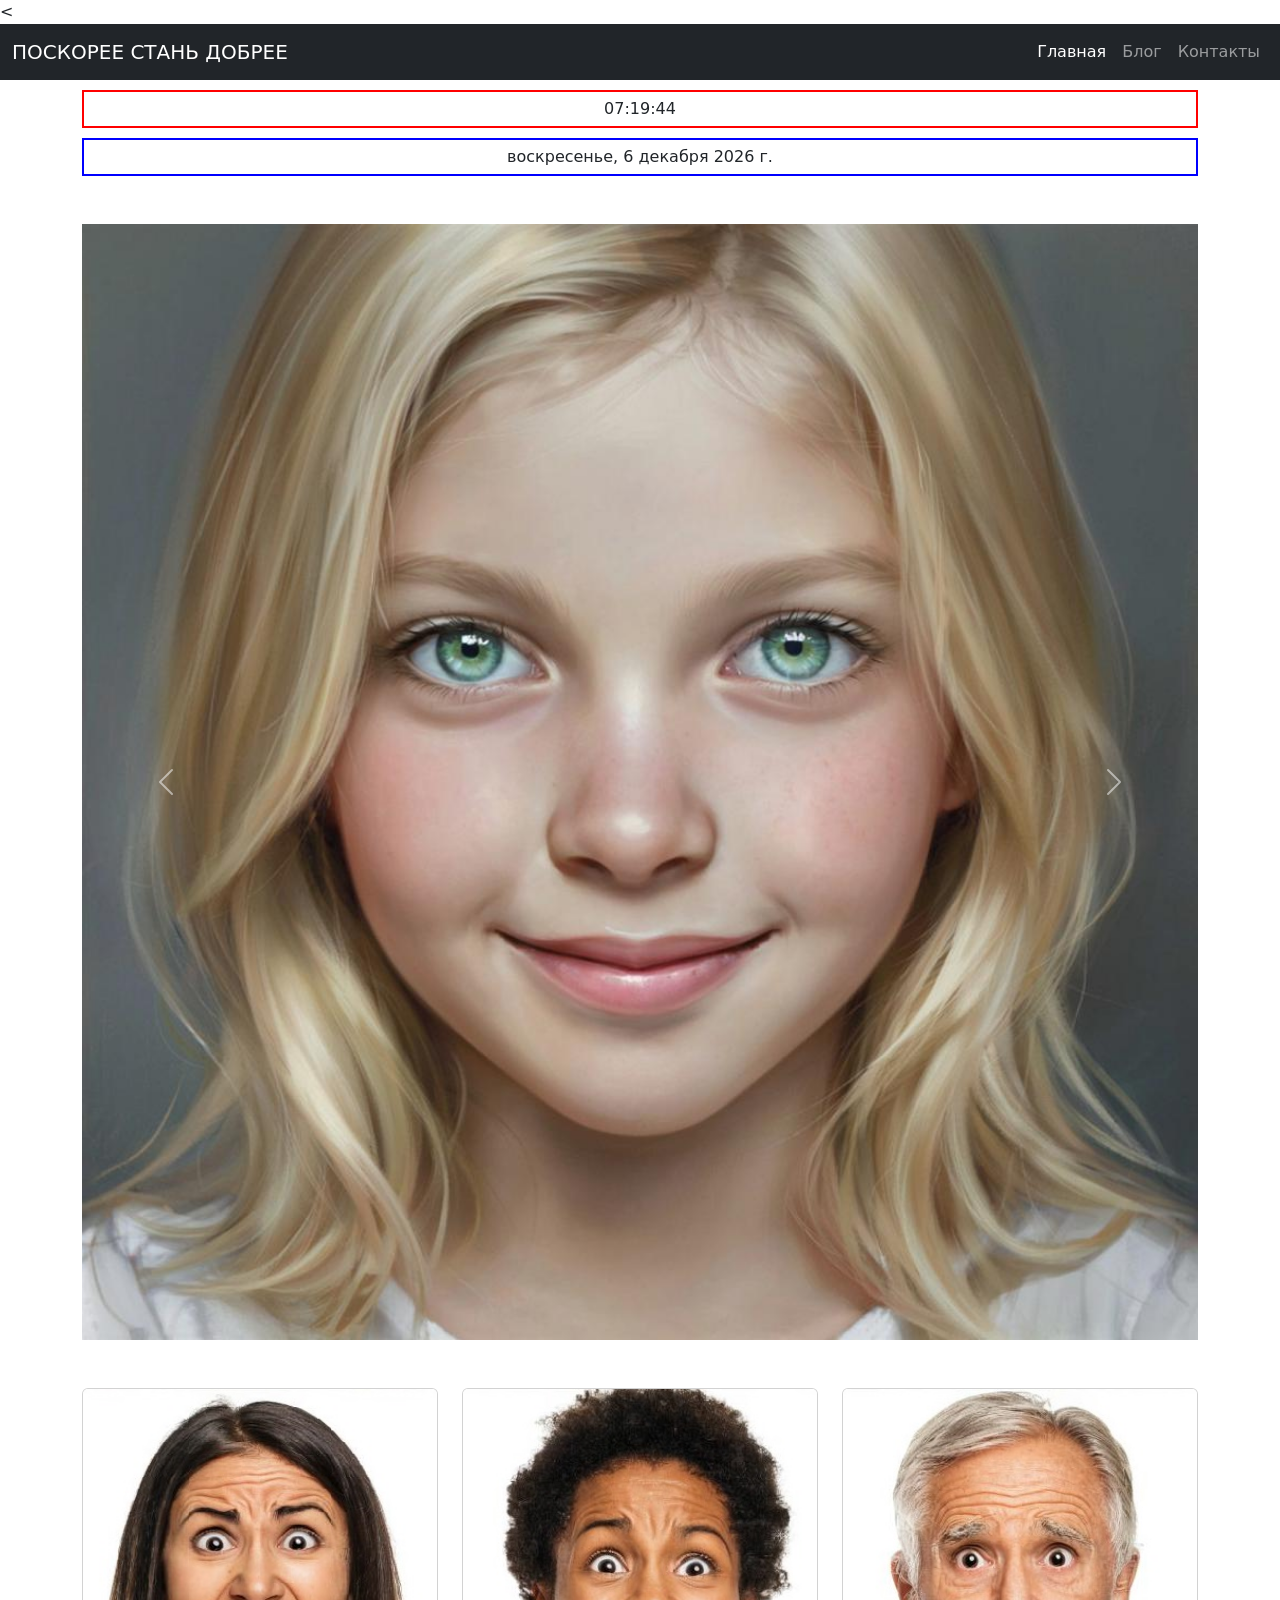
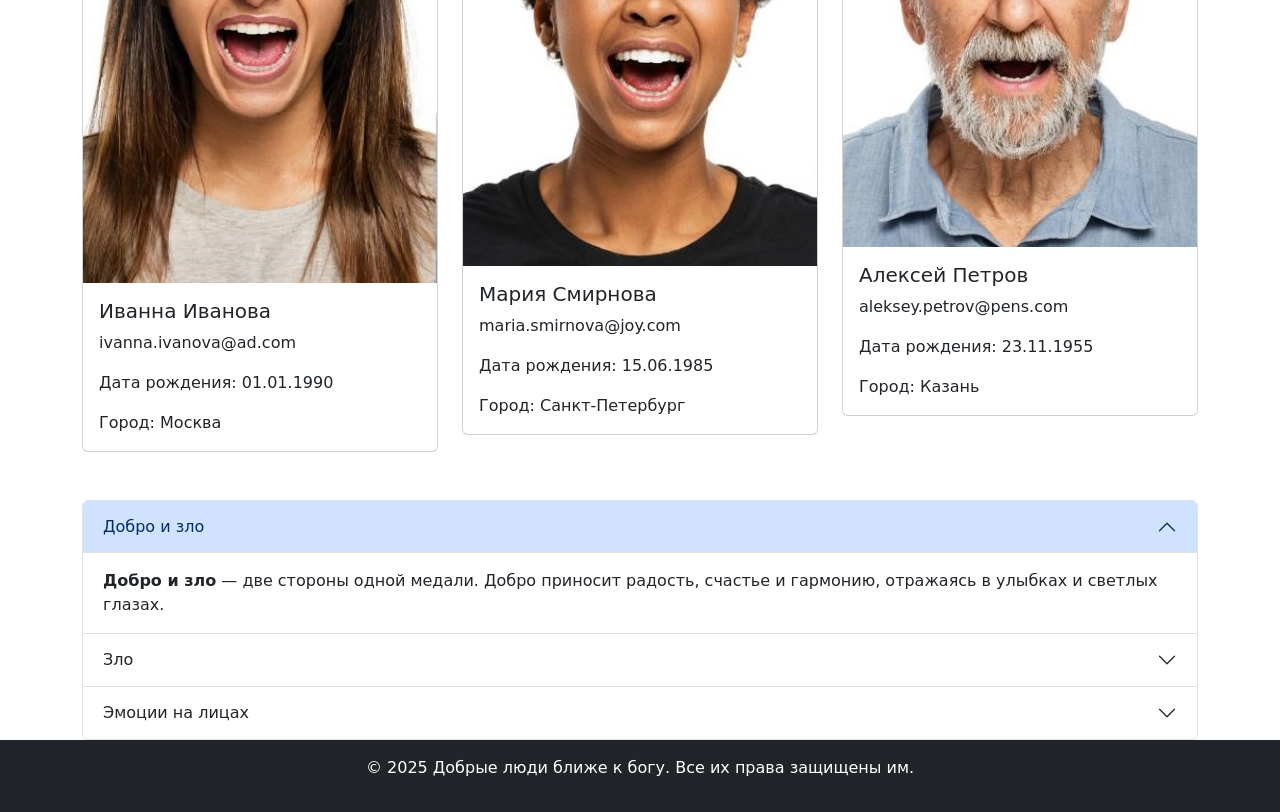
==== templates/index.html @ fd342f17 "modify main.py add index.html, blog.html, contacts.html to  Flask project" ====
<<!DOCTYPE html>
<html lang="en">
<head>
    <meta charset="UTF-8">
    <meta name="viewport" content="width=device-width, initial-scale=1">
    <title>Главная страница</title>
    <link href="https://cdn.jsdelivr.net/npm/bootstrap@5.3.3/dist/css/bootstrap.min.css" rel="stylesheet" integrity="sha384-QWTKZyjpPEjISv5WaRU9OFeRpok6YctnYmDr5pNlyT2bRjXh0JMhjY6hW+ALEwIH" crossorigin="anonymous">
       <style>
        #currentTime, #currentDate {
            display: block;
            text-align: center;
            margin: 10px 0;
        }
        #currentTime {
            border: 2px solid red;
            padding: 5px;
        }
        #currentDate {
            border: 2px solid blue;
            padding: 5px;
        }
    </style>
</head>
<body>

    <!-- Шапка сайта -->
    <nav class="navbar navbar-expand-lg navbar-dark bg-dark">
        <div class="container-fluid">
            <a class="navbar-brand" href="#">ПОСКОРЕЕ СТАНЬ ДОБРЕЕ</a>
            <button class="navbar-toggler" type="button" data-bs-toggle="collapse" data-bs-target="#navbarNav" aria-controls="navbarNav" aria-expanded="false" aria-label="Toggle navigation">
                <span class="navbar-toggler-icon"></span>
            </button>
            <div class="collapse navbar-collapse" id="navbarNav">
                <ul class="navbar-nav ms-auto">
                    <li class="nav-item">
                        <a class="nav-link active" href="/">Главная</a>
                    </li>
                    <li class="nav-item">
                        <a class="nav-link" href="/blog/">Блог</a>
                    </li>
                    <li class="nav-item">
                        <a class="nav-link" href="/contacts/">Контакты</a>
                    </li>
                </ul>
            </div>
        </div>
    </nav>

    <!-- Основной контент -->
        <!-- Вывод текущего времени и даты -->
    <div class="container">
        <div id="currentTime"></div>
        <div id="currentDate"></div>
    </div>

    <!-- Основной контент -->
    <div class="container mt-5">
        <!-- Секция слайдера -->
        <div id="carouselExampleControls" class="carousel slide" data-bs-ride="carousel">
            <div class="carousel-inner">
                <div class="carousel-item active">
                    <img src="../static/image/w3.jpg"  class="d-block w-100" alt="...">
                </div>
                <div class="carousel-item">
                    <img src="../static/image/m2.jpg" class="d-block w-100" alt="...">
                </div>
                <div class="carousel-item">
                    <img src="../static/image/m3.jpg" class="d-block w-100" alt="...">
                </div>
            </div>
            <button class="carousel-control-prev" type="button" data-bs-target="#carouselExampleControls" data-bs-slide="prev">
                <span class="carousel-control-prev-icon" aria-hidden="true"></span>
                <span class="visually-hidden">Previous</span>
            </button>
            <button class="carousel-control-next" type="button" data-bs-target="#carouselExampleControls" data-bs-slide="next">
                <span class="carousel-control-next-icon" aria-hidden="true"></span>
                <span class="visually-hidden">Next</span>
            </button>
        </div>

        <!-- Секция с карточками -->
        <div class="row mt-5">
            <div class="col-md-4">
                <div class="card">
                    <img src="../static/image/w2.jpg" class="card-img-top" alt="User 1">
                    <div class="card-body">
                        <h5 class="card-title">Иванна Иванова</h5>
                        <p class="card-text">ivanna.ivanova@ad.com</p>
                        <p class="card-text">Дата рождения: 01.01.1990</p>
                        <p class="card-text">Город: Москва</p>
                    </div>
                </div>
            </div>
            <div class="col-md-4">
                <div class="card">
                    <img src="../static/image/w1.jpg" class="card-img-top" alt="User 2">
                    <div class="card-body">
                        <h5 class="card-title">Мария Смирнова</h5>
                        <p class="card-text">maria.smirnova@joy.com</p>
                        <p class="card-text">Дата рождения: 15.06.1985</p>
                        <p class="card-text">Город: Санкт-Петербург</p>
                    </div>
                </div>
            </div>
            <div class="col-md-4">
                <div class="card">
                    <img src="../static/image/m1.jpg" class="card-img-top" alt="User 3">
                    <div class="card-body">
                        <h5 class="card-title">Алексей Петров</h5>
                        <p class="card-text">aleksey.petrov@pens.com</p>
                        <p class="card-text">Дата рождения: 23.11.1955</p>
                        <p class="card-text">Город: Казань</p>
                    </div>
                </div>
            </div>
        </div>

        <!-- Секция аккордеона -->
        <div class="accordion mt-5" id="accordionExample">
            <div class="accordion-item">
                <h2 class="accordion-header" id="headingOne">
                    <button class="accordion-button" type="button" data-bs-toggle="collapse" data-bs-target="#collapseOne" aria-expanded="true" aria-controls="collapseOne">
                        Добро и зло
                    </button>
                </h2>
                <div id="collapseOne" class="accordion-collapse collapse show" aria-labelledby="headingOne" data-bs-parent="#accordionExample">
                    <div class="accordion-body">
                        <strong>Добро и зло</strong>  — две стороны одной медали. Добро приносит радость, счастье и гармонию, отражаясь в улыбках и светлых глазах.
                    </div>
                </div>
            </div>
            <div class="accordion-item">
                <h2 class="accordion-header" id="headingTwo">
                    <button class="accordion-button collapsed" type="button" data-bs-toggle="collapse" data-bs-target="#collapseTwo" aria-expanded="false" aria-controls="collapseTwo">
                        Зло
                    </button>
                </h2>
                <div id="collapseTwo" class="accordion-collapse collapse" aria-labelledby="headingTwo" data-bs-parent="#accordionExample">
                    <div class="accordion-body">
                        <strong>Зло</strong> , напротив, вызывает страх, боль и страдания, оставляя следы на лицах в виде морщин и печали.
                    </div>
                </div>
            </div>
            <div class="accordion-item">
                <h2 class="accordion-header" id="headingThree">
                    <button class="accordion-button collapsed" type="button" data-bs-toggle="collapse" data-bs-target="#collapseThree" aria-expanded="false" aria-controls="collapseThree">
                        Эмоции на лицах
                    </button>
                </h2>
                <div id="collapseThree" class="accordion-collapse collapse" aria-labelledby="headingThree" data-bs-parent="#accordionExample">
                    <div class="accordion-body">
                        <strong>Эмоции на лицах</strong>  — это зеркало души, показывающее, что внутри нас живет добро или зло. Эмоции на лицах — это не просто мимолетные выражения, а глубокие отражения внутреннего мира человека. Улыбка может согреть сердце, а взгляд, полный грусти, передать всю глубину пережитого. Лицо — это книга, в которой можно прочитать историю жизни, наполненную радостью, болью, надеждой и отчаянием.
                    </div>
                </div>
            </div>
        </div>
    </div>

    <!-- Футер -->
    <footer class="bg-dark text-white text-center py-3">
        <div class="container">
            <p>© 2025 Добрые люди ближе к богу. Все их права защищены им.</p>
        </div>
    </footer>

    <script src="https://cdn.jsdelivr.net/npm/bootstrap@5.3.3/dist/js/bootstrap.bundle.min.js" integrity="sha384-YvpcrYf0tY3lHB60NNkmXc5s9fDVZLESaAA55NDzOxhy9GkcIdslK1eN7N6jIeHz" crossorigin="anonymous"></script>

    <!-- Скрипт для отображения текущего времени и даты -->
    <script>
        function updateTime() {
            const now = new Date();
            const optionsTime = { hour: 'numeric', minute: 'numeric', second: 'numeric' };
            const optionsDate = { weekday: 'long', year: 'numeric', month: 'long', day: 'numeric' };
            const formattedTime = now.toLocaleTimeString('ru-RU', optionsTime);
            const formattedDate = now.toLocaleDateString('ru-RU', optionsDate);
            document.getElementById('currentTime').innerText = formattedTime;
            document.getElementById('currentDate').innerText = formattedDate;
        }

        // Обновляем время и дату при загрузке страницы
        updateTime();

        // Обновляем время каждую секунду
        setInterval(updateTime, 1000);
    </script>
</body>
</html>
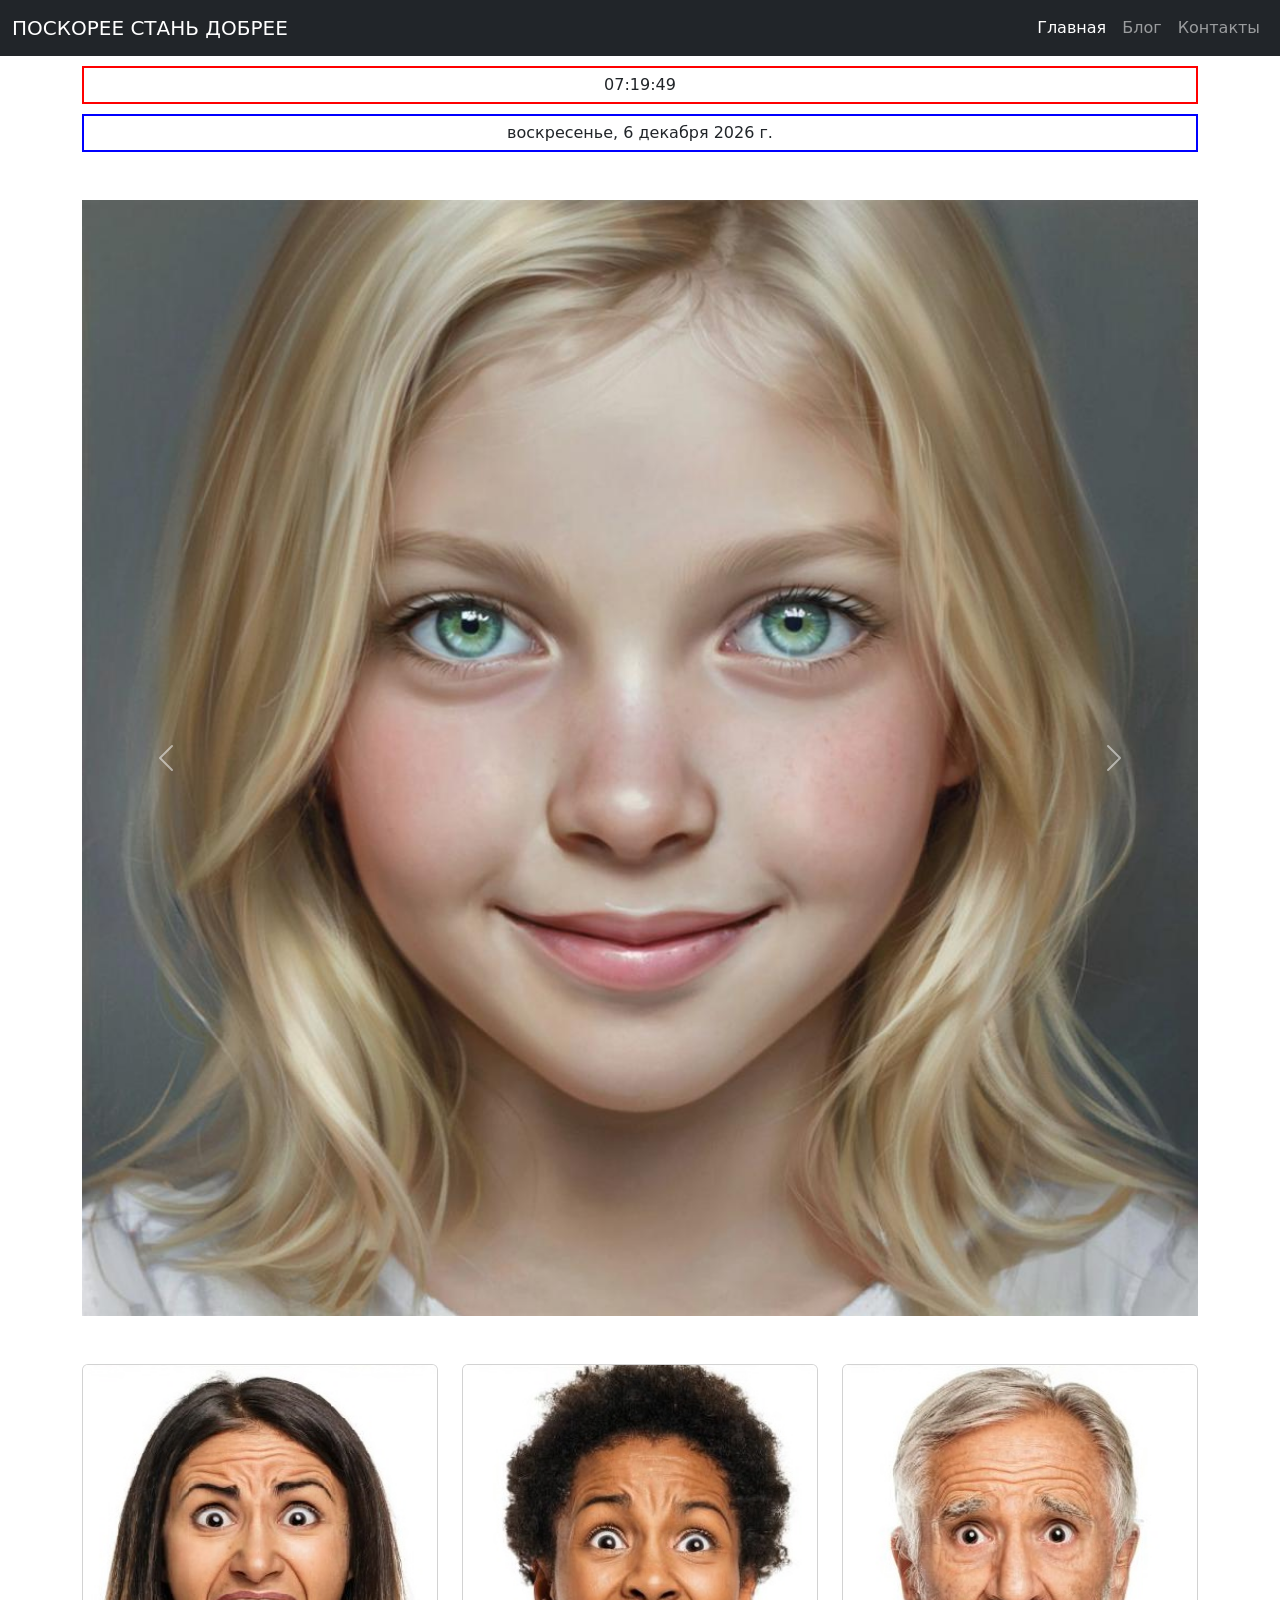
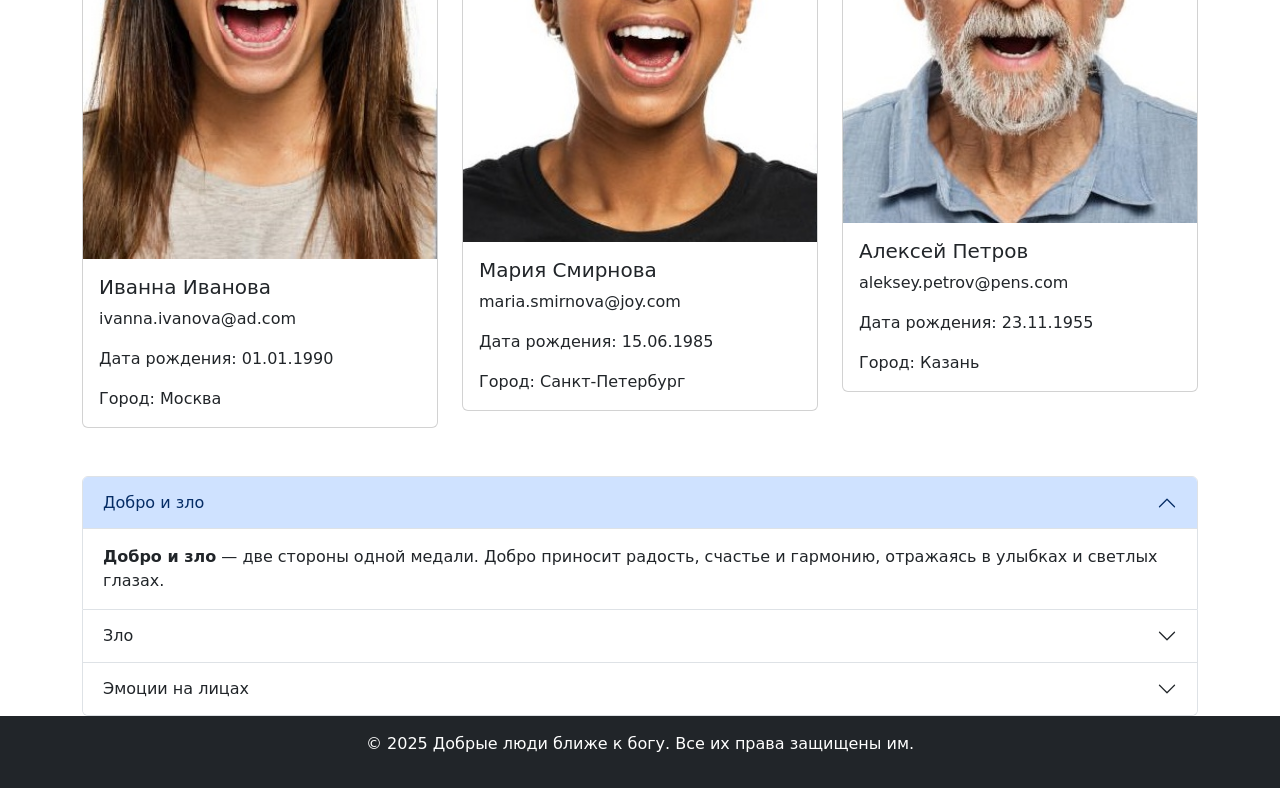
==== commit 38942098: "modify index.html" ====
--- a/templates/index.html
+++ b/templates/index.html
@@ -1,4 +1,4 @@
-<<!DOCTYPE html>
+<!DOCTYPE html>
 <html lang="en">
 <head>
     <meta charset="UTF-8">
